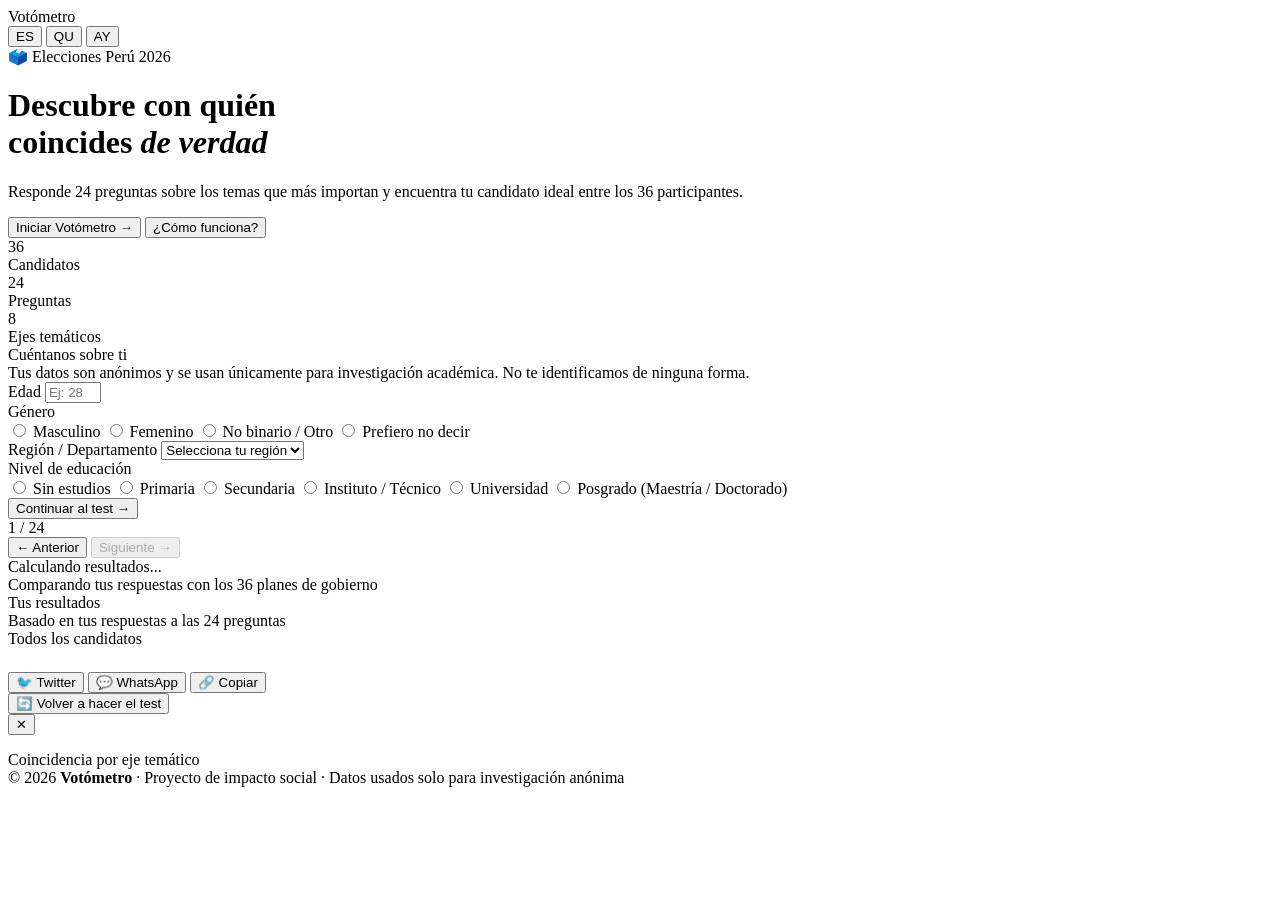
==== index (1).html @ 3638a9ad "Add files via upload" ====
<!DOCTYPE html>
<html lang="es">
<head>
<meta charset="UTF-8">
<meta name="viewport" content="width=device-width, initial-scale=1.0">
<title>Votómetro – Elecciones Perú 2026</title>

<!-- Fuentes de Google Fonts -->
<link href="https://fonts.googleapis.com/css2?family=Fraunces:ital,wght@0,700;0,900;1,700&family=Plus+Jakarta+Sans:wght@400;500;600;700&display=swap" rel="stylesheet">

<!-- Estilos de la aplicación -->
<link rel="stylesheet" href="css/styles.css">
</head>
<body>

<!-- NAV -->
<nav>
  <div class="logo" onclick="goHome()">Vot<span>ó</span>metro</div>
  <div class="lang-switcher">
    <button class="lang-btn active" onclick="setLang('es')">ES</button>
    <button class="lang-btn" onclick="setLang('qu')">QU</button>
    <button class="lang-btn" onclick="setLang('ay')">AY</button>
  </div>
</nav>

<!-- SCREEN: HOME -->
<div id="screen-home" class="screen active">
  <div class="hero-badge">🗳️ <span data-t="badge">Elecciones Perú 2026</span></div>
  <h1 class="hero-title" data-t="heroTitle">Descubre con quién<br>coincides <em>de verdad</em></h1>
  <p class="hero-sub" data-t="heroSub">Responde 24 preguntas sobre los temas que más importan y encuentra tu candidato ideal entre los 36 participantes.</p>
  <div class="hero-btns">
    <button class="btn-hero" onclick="startQuiz()" data-t="startBtn">Iniciar Votómetro →</button>
    <button class="btn-hero-sec" onclick="scrollInfo()" data-t="howBtn">¿Cómo funciona?</button>
  </div>
  <div class="hero-stats">
    <div class="stat-box"><div class="stat-n">36</div><div class="stat-l" data-t="stat1">Candidatos</div></div>
    <div class="stat-box"><div class="stat-n">24</div><div class="stat-l" data-t="stat2">Preguntas</div></div>
    <div class="stat-box"><div class="stat-n">8</div><div class="stat-l" data-t="stat3">Ejes temáticos</div></div>
  </div>
</div>

<!-- SCREEN: PERFIL -->
<div id="screen-perfil" class="screen">
  <div class="form-screen">
    <div class="form-card">
      <div class="form-step-title" data-t="perfilTitle">Cuéntanos sobre ti</div>
      <div class="form-step-sub" data-t="perfilSub">Tus datos son anónimos y se usan únicamente para investigación académica. No te identificamos de ninguna forma.</div>

      <div class="form-group">
        <label class="form-label" data-t="edadLabel">Edad</label>
        <input type="number" class="form-input" id="inp-edad" min="16" max="100" placeholder="Ej: 28">
      </div>

      <div class="form-group">
        <label class="form-label" data-t="generoLabel">Género</label>
        <div class="radio-group" id="rg-genero">
          <label class="radio-opt"><input type="radio" name="genero" value="Masculino"> <span data-t="g1">Masculino</span></label>
          <label class="radio-opt"><input type="radio" name="genero" value="Femenino"> <span data-t="g2">Femenino</span></label>
          <label class="radio-opt"><input type="radio" name="genero" value="No binario"> <span data-t="g3">No binario / Otro</span></label>
          <label class="radio-opt"><input type="radio" name="genero" value="Prefiero no decir"> <span data-t="g4">Prefiero no decir</span></label>
        </div>
      </div>

      <div class="form-group">
        <label class="form-label" data-t="regionLabel">Región / Departamento</label>
        <select class="form-select" id="inp-region">
          <option value="" data-t="regionPH">Selecciona tu región</option>
          <option>Amazonas</option><option>Áncash</option><option>Apurímac</option>
          <option>Arequipa</option><option>Ayacucho</option><option>Cajamarca</option>
          <option>Callao</option><option>Cusco</option><option>Huancavelica</option>
          <option>Huánuco</option><option>Ica</option><option>Junín</option>
          <option>La Libertad</option><option>Lambayeque</option><option>Lima</option>
          <option>Loreto</option><option>Madre de Dios</option><option>Moquegua</option>
          <option>Pasco</option><option>Piura</option><option>Puno</option>
          <option>San Martín</option><option>Tacna</option><option>Tumbes</option>
          <option>Ucayali</option><option>Extranjero</option>
        </select>
      </div>

      <div class="form-group">
        <label class="form-label" data-t="educLabel">Nivel de educación</label>
        <div class="radio-group" id="rg-educ">
          <label class="radio-opt"><input type="radio" name="educ" value="Sin estudios"> <span data-t="e1">Sin estudios</span></label>
          <label class="radio-opt"><input type="radio" name="educ" value="Primaria"> <span data-t="e2">Primaria</span></label>
          <label class="radio-opt"><input type="radio" name="educ" value="Secundaria"> <span data-t="e3">Secundaria</span></label>
          <label class="radio-opt"><input type="radio" name="educ" value="Técnico"> <span data-t="e4">Instituto / Técnico</span></label>
          <label class="radio-opt"><input type="radio" name="educ" value="Universidad"> <span data-t="e5">Universidad</span></label>
          <label class="radio-opt"><input type="radio" name="educ" value="Posgrado"> <span data-t="e6">Posgrado (Maestría / Doctorado)</span></label>
        </div>
      </div>

      <button class="btn-next" id="btn-start-quiz" onclick="beginQuiz()" data-t="continueBtn">Continuar al test →</button>
    </div>
  </div>
</div>

<!-- SCREEN: QUIZ -->
<div id="screen-quiz" class="screen">
  <div class="quiz-screen">
    <div class="quiz-top">
      <div class="quiz-progress-bar"><div class="quiz-progress-fill" id="quiz-bar"></div></div>
      <div class="quiz-counter" id="quiz-counter">1 / 24</div>
    </div>
    <div class="quiz-card" id="quiz-card">
      <div class="quiz-tag" id="quiz-tag"></div>
      <div class="quiz-question" id="quiz-question"></div>
      <div class="quiz-options" id="quiz-options"></div>
      <div class="quiz-nav">
        <button class="btn-back" onclick="prevQuestion()" id="btn-back" data-t="backBtn">← Anterior</button>
        <button class="btn-advance" onclick="nextQuestion()" id="btn-advance" data-t="nextBtn" disabled>Siguiente →</button>
      </div>
    </div>
  </div>
</div>

<!-- SCREEN: SENDING (pantalla de carga mientras calcula) -->
<div id="screen-sending" class="screen sending-screen">
  <div class="spinner"></div>
  <div class="sending-title" data-t="sendingTitle">Calculando resultados...</div>
  <div class="sending-sub" data-t="sendingSub">Comparando tus respuestas con los 36 planes de gobierno</div>
</div>

<!-- SCREEN: RESULTS -->
<div id="screen-results" class="screen">
  <div class="results-screen">
    <div class="results-hero">
      <div class="results-title" data-t="resultsTitle">Tus resultados</div>
      <div class="results-sub" data-t="resultsSub">Basado en tus respuestas a las 24 preguntas</div>
    </div>

    <!-- La tarjeta del candidato #1 se inyecta aquí desde results.js -->
    <div class="top-candidate" id="top-candidate-card"></div>

    <div style="margin-bottom:1.5rem">
      <div class="all-results-title" data-t="allResultsTitle">Todos los candidatos</div>
      <!-- El grid de 36 tarjetas se inyecta aquí desde results.js -->
      <div class="results-grid" id="results-grid"></div>
    </div>

    <div class="share-row">
      <button class="btn-share twitter"  onclick="shareTwitter()"  data-t="shareTwitter">🐦 Twitter</button>
      <button class="btn-share whatsapp" onclick="shareWhatsapp()" data-t="shareWhatsapp">💬 WhatsApp</button>
      <button class="btn-share copy"     onclick="copyLink()"      data-t="shareCopy">🔗 Copiar</button>
    </div>

    <button class="btn-restart" onclick="goHome()" data-t="restartBtn">🔄 Volver a hacer el test</button>
  </div>
</div>

<!-- MODAL: Coincidencias por eje temático -->
<div class="modal-overlay" id="modal-overlay" onclick="closeModal(event)">
  <div class="modal-box" id="modal-box">
    <button class="modal-close" onclick="closeModalDirect()">✕</button>
    <div class="modal-header" id="modal-header"></div>
    <div class="modal-axis-title" style="margin-top:1rem">Coincidencia por eje temático</div>
    <div id="modal-axes"></div>
  </div>
</div>

<footer>
  © 2026 <strong>Votómetro</strong> · Proyecto de impacto social · Datos usados solo para investigación anónima
</footer>

<!--
  ORDEN DE CARGA DE SCRIPTS — importante mantenerlo así:
  1. translations.js → define T, currentLang, t(), setLang(), applyTranslations()
  2. data.js         → define AXES, QUESTIONS, CANDIDATES (usan t() de translations)
  3. quiz.js         → define showScreen(), goHome(), beginQuiz(), renderQuestion()
                       (usa AXES, QUESTIONS, CANDIDATES y t())
  4. results.js      → define calculateResults(), renderResults(), openModal()
                       (usa CANDIDATES, answers, userProfile, t())

  Si cambias el orden, algunas funciones no estarán definidas cuando
  otras las necesiten y verás errores "X is not defined" en la consola.
-->
<script src="js/translations.js"></script>
<script src="js/data.js"></script>
<script src="js/quiz.js"></script>
<script src="js/results.js"></script>

<script>
  // Inicialización: aplica las traducciones del idioma por defecto (ES)
  // al cargar la página por primera vez.
  applyTranslations();
</script>

</body>
</html>
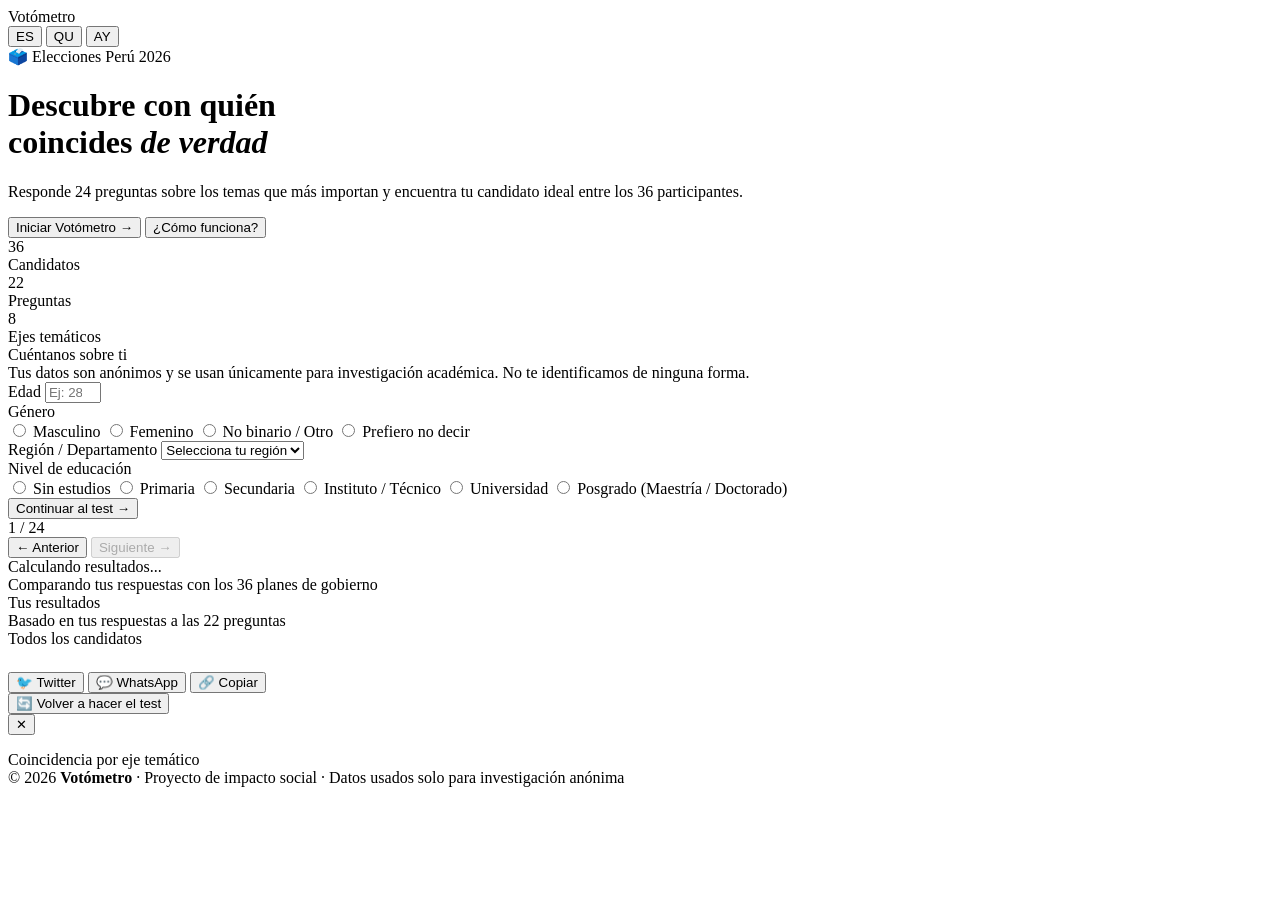
==== commit ba9cc304: "Add files via upload" ====
--- a/index (1).html
+++ b/index (1).html
@@ -23,6 +23,10 @@
   </div>
 </nav>
 
+<!-- WRAPPER — contiene todas las pantallas para que position:absolute
+     durante las transiciones no desborde el layout -->
+<div id="app-root">
+
 <!-- SCREEN: HOME -->
 <div id="screen-home" class="screen active">
   <div class="hero-badge">🗳️ <span data-t="badge">Elecciones Perú 2026</span></div>
@@ -34,7 +38,7 @@
   </div>
   <div class="hero-stats">
     <div class="stat-box"><div class="stat-n">36</div><div class="stat-l" data-t="stat1">Candidatos</div></div>
-    <div class="stat-box"><div class="stat-n">24</div><div class="stat-l" data-t="stat2">Preguntas</div></div>
+    <div class="stat-box"><div class="stat-n">22</div><div class="stat-l" data-t="stat2">Preguntas</div></div>
     <div class="stat-box"><div class="stat-n">8</div><div class="stat-l" data-t="stat3">Ejes temáticos</div></div>
   </div>
 </div>
@@ -125,7 +129,7 @@
   <div class="results-screen">
     <div class="results-hero">
       <div class="results-title" data-t="resultsTitle">Tus resultados</div>
-      <div class="results-sub" data-t="resultsSub">Basado en tus respuestas a las 24 preguntas</div>
+      <div class="results-sub" data-t="resultsSub">Basado en tus respuestas a las 22 preguntas</div>
     </div>
 
     <!-- La tarjeta del candidato #1 se inyecta aquí desde results.js -->
@@ -146,6 +150,8 @@
     <button class="btn-restart" onclick="goHome()" data-t="restartBtn">🔄 Volver a hacer el test</button>
   </div>
 </div>
+
+</div><!-- /app-root -->
 
 <!-- MODAL: Coincidencias por eje temático -->
 <div class="modal-overlay" id="modal-overlay" onclick="closeModal(event)">
